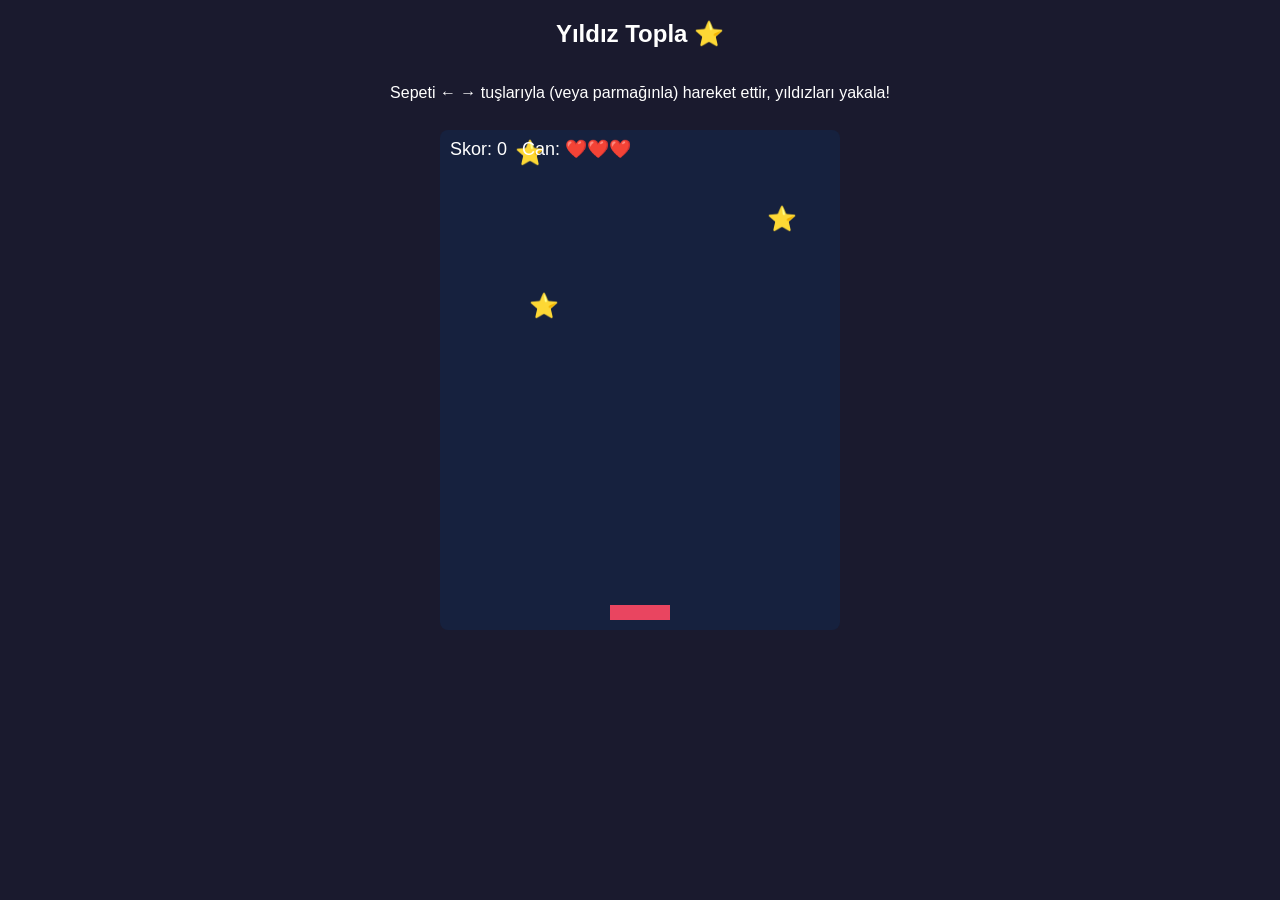
==== index.html @ 7defaff0 "İlk oyun: Yıldız Topla Co-Authored-By: Claude Opus 5.5 <noreply@anthropic.com> Claude-Session: https" ====
<!doctype html>
<html lang="tr">
<head>
<meta charset="utf-8">
<meta name="viewport" content="width=device-width, initial-scale=1">
<title>Oyun</title>
<style>
  body { margin:0; background:#1a1a2e; color:#fff; font-family:sans-serif; display:flex; flex-direction:column; align-items:center; }
  canvas { background:#16213e; border-radius:8px; margin-top:12px; max-width:100%; touch-action:none; }
</style>
</head>
<body>
<h2>Yıldız Topla ⭐</h2>
<p>Sepeti ← → tuşlarıyla (veya parmağınla) hareket ettir, yıldızları yakala!</p>
<canvas id="c" width="400" height="500"></canvas>
<script>
const c = document.getElementById('c'), ctx = c.getContext('2d');
let x = 170, skor = 0, can = 3, yildizlar = [], tuslar = {};
addEventListener('keydown', e => tuslar[e.key] = true);
addEventListener('keyup', e => tuslar[e.key] = false);
c.addEventListener('pointermove', e => { const r = c.getBoundingClientRect(); x = (e.clientX - r.left) * c.width / r.width - 30; });
function dongu() {
  if (tuslar.ArrowLeft) x -= 6;
  if (tuslar.ArrowRight) x += 6;
  x = Math.max(0, Math.min(340, x));
  if (Math.random() < 0.03) yildizlar.push({ x: Math.random() * 380 + 10, y: 0, h: 2 + Math.random() * 2 + skor / 20 });
  ctx.clearRect(0, 0, 400, 500);
  ctx.font = '24px sans-serif';
  yildizlar.forEach(s => { s.y += s.h; ctx.fillText('⭐', s.x - 12, s.y); });
  yildizlar = yildizlar.filter(s => {
    if (s.y > 470 && s.y < 490 && s.x > x && s.x < x + 60) { skor++; return false; }
    if (s.y > 500) { can--; return false; }
    return true;
  });
  ctx.fillStyle = '#e94560'; ctx.fillRect(x, 475, 60, 15);
  ctx.fillStyle = '#fff'; ctx.font = '18px sans-serif';
  ctx.fillText('Skor: ' + skor + '   Can: ' + '❤️'.repeat(Math.max(0, can)), 10, 25);
  if (can <= 0) {
    ctx.font = '32px sans-serif'; ctx.fillText('Oyun Bitti!', 120, 240);
    ctx.font = '18px sans-serif'; ctx.fillText('Tekrar için tıkla', 135, 275);
    c.onclick = () => { skor = 0; can = 3; yildizlar = []; c.onclick = null; requestAnimationFrame(dongu); };
    return;
  }
  requestAnimationFrame(dongu);
}
dongu();
</script>
</body>
</html>
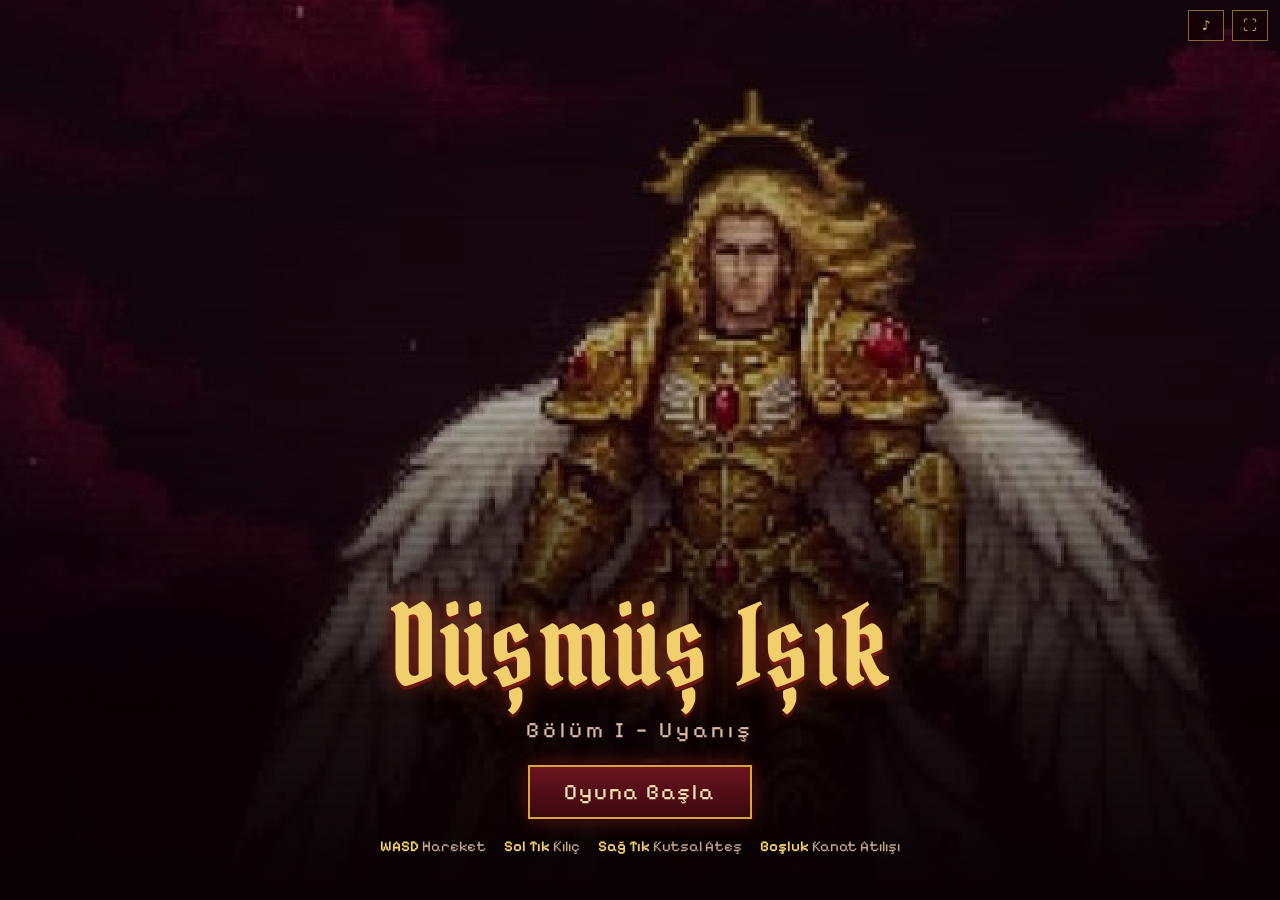
==== commit 7192f491: "Düşmüş Işık: izometrik aksiyon RPG ilk bölüm (giriş sinematiği + ilk harita) Co-Authored-By: Claude " ====
--- a/index.html
+++ b/index.html
@@ -2,48 +2,98 @@
 <html lang="tr">
 <head>
 <meta charset="utf-8">
-<meta name="viewport" content="width=device-width, initial-scale=1">
-<title>Oyun</title>
-<style>
-  body { margin:0; background:#1a1a2e; color:#fff; font-family:sans-serif; display:flex; flex-direction:column; align-items:center; }
-  canvas { background:#16213e; border-radius:8px; margin-top:12px; max-width:100%; touch-action:none; }
-</style>
+<meta name="viewport" content="width=device-width, initial-scale=1, maximum-scale=1, user-scalable=no, viewport-fit=cover">
+<meta name="theme-color" content="#120308">
+<meta name="mobile-web-app-capable" content="yes">
+<meta name="apple-mobile-web-app-capable" content="yes">
+<title>Düşmüş Işık</title>
+<link rel="preconnect" href="https://fonts.googleapis.com">
+<link rel="preconnect" href="https://fonts.gstatic.com" crossorigin>
+<link href="https://fonts.googleapis.com/css2?family=Pirata+One&family=Pixelify+Sans:wght@400;600&display=swap" rel="stylesheet">
+<link rel="stylesheet" href="style.css">
 </head>
 <body>
-<h2>Yıldız Topla ⭐</h2>
-<p>Sepeti ← → tuşlarıyla (veya parmağınla) hareket ettir, yıldızları yakala!</p>
-<canvas id="c" width="400" height="500"></canvas>
-<script>
-const c = document.getElementById('c'), ctx = c.getContext('2d');
-let x = 170, skor = 0, can = 3, yildizlar = [], tuslar = {};
-addEventListener('keydown', e => tuslar[e.key] = true);
-addEventListener('keyup', e => tuslar[e.key] = false);
-c.addEventListener('pointermove', e => { const r = c.getBoundingClientRect(); x = (e.clientX - r.left) * c.width / r.width - 30; });
-function dongu() {
-  if (tuslar.ArrowLeft) x -= 6;
-  if (tuslar.ArrowRight) x += 6;
-  x = Math.max(0, Math.min(340, x));
-  if (Math.random() < 0.03) yildizlar.push({ x: Math.random() * 380 + 10, y: 0, h: 2 + Math.random() * 2 + skor / 20 });
-  ctx.clearRect(0, 0, 400, 500);
-  ctx.font = '24px sans-serif';
-  yildizlar.forEach(s => { s.y += s.h; ctx.fillText('⭐', s.x - 12, s.y); });
-  yildizlar = yildizlar.filter(s => {
-    if (s.y > 470 && s.y < 490 && s.x > x && s.x < x + 60) { skor++; return false; }
-    if (s.y > 500) { can--; return false; }
-    return true;
-  });
-  ctx.fillStyle = '#e94560'; ctx.fillRect(x, 475, 60, 15);
-  ctx.fillStyle = '#fff'; ctx.font = '18px sans-serif';
-  ctx.fillText('Skor: ' + skor + '   Can: ' + '❤️'.repeat(Math.max(0, can)), 10, 25);
-  if (can <= 0) {
-    ctx.font = '32px sans-serif'; ctx.fillText('Oyun Bitti!', 120, 240);
-    ctx.font = '18px sans-serif'; ctx.fillText('Tekrar için tıkla', 135, 275);
-    c.onclick = () => { skor = 0; can = 3; yildizlar = []; c.onclick = null; requestAnimationFrame(dongu); };
-    return;
-  }
-  requestAnimationFrame(dongu);
-}
-dongu();
-</script>
+<canvas id="game"></canvas>
+
+<!-- Başlık ekranı -->
+<div id="title" class="screen">
+  <div class="title-art"></div>
+  <div class="title-inner">
+    <h1>Düşmüş Işık</h1>
+    <p class="sub">Bölüm I — Uyanış</p>
+    <button id="btn-start" class="btn">Oyuna Başla</button>
+    <div class="controls-info pc-only">
+      <span><b>WASD</b> Hareket</span>
+      <span><b>Sol Tık</b> Kılıç</span>
+      <span><b>Sağ Tık</b> Kutsal Ateş</span>
+      <span><b>Boşluk</b> Kanat Atılışı</span>
+    </div>
+    <div class="controls-info touch-only">
+      <span>Sol taraf: Hareket</span>
+      <span>Sağ tuşlar: Kılıç · Ateş · Atılış</span>
+      <span>En iyi deneyim için telefonu yan çevir</span>
+    </div>
+  </div>
+</div>
+
+<!-- Sinematik yazı -->
+<div id="cine-text"></div>
+<div id="title-card"><h2>Düşmüş Işık</h2><p>Bölüm I — Uyanış</p></div>
+<div id="banner"></div>
+
+<!-- Diyalog -->
+<div id="dialog">
+  <img id="dlg-portrait" src="assets/portrait.png" alt="">
+  <div class="dlg-body">
+    <div id="dlg-name"></div>
+    <div id="dlg-text"></div>
+    <div class="dlg-next">▼</div>
+  </div>
+</div>
+
+<!-- HUD -->
+<div id="hud">
+  <div id="objective"></div>
+  <div id="tip"></div>
+  <div id="boss">
+    <div id="boss-name">Kanlı Bekçi</div>
+    <div id="boss-bar"><div id="boss-fill"></div></div>
+  </div>
+</div>
+
+<div id="top-buttons">
+  <button id="btn-skip" class="icon-btn">Geç ▸▸</button>
+  <button id="btn-mute" class="icon-btn" title="Ses">♪</button>
+  <button id="btn-full" class="icon-btn" title="Tam ekran">⛶</button>
+</div>
+
+<!-- Dokunmatik kontroller -->
+<div id="touch">
+  <div id="joy"><div id="joy-knob"></div></div>
+  <div id="tbtns">
+    <button id="t-sword" class="tbtn big">⚔</button>
+    <button id="t-fire" class="tbtn">✹</button>
+    <button id="t-dash" class="tbtn small">➶</button>
+  </div>
+</div>
+
+<!-- Ölüm / Son -->
+<div id="dead" class="screen overlay">
+  <h2>Düştün</h2>
+  <p>Ama ışık henüz sönmedi...</p>
+  <button id="btn-respawn" class="btn">Yeniden Doğ</button>
+</div>
+<div id="end" class="screen overlay">
+  <h2>Bölüm I Sonu</h2>
+  <p class="sub">Devam edecek...</p>
+  <p id="end-stats"></p>
+  <button id="btn-again" class="btn">Tekrar Oyna</button>
+</div>
+<div id="pause" class="screen overlay">
+  <h2>Duraklatıldı</h2>
+  <button id="btn-resume" class="btn">Devam Et</button>
+</div>
+
+<script src="js/game.js"></script>
 </body>
 </html>
--- a/style.css
+++ b/style.css
@@ -0,0 +1,145 @@
+* { box-sizing: border-box; -webkit-tap-highlight-color: transparent; }
+html, body {
+  margin: 0; padding: 0; width: 100%; height: 100%; overflow: hidden;
+  background: #0b0205; color: #f1e6d0;
+  font-family: 'Pixelify Sans', monospace;
+  user-select: none; -webkit-user-select: none; touch-action: none;
+}
+#game {
+  position: fixed; left: 0; top: 0;
+  image-rendering: pixelated; image-rendering: crisp-edges;
+  cursor: crosshair;
+}
+button { font-family: inherit; }
+
+/* ---------- Ekranlar ---------- */
+.screen {
+  position: fixed; inset: 0; display: none;
+  flex-direction: column; align-items: center; justify-content: center;
+  text-align: center; z-index: 20;
+}
+.screen.show { display: flex; }
+.overlay { background: radial-gradient(ellipse at center, rgba(40,0,8,.75), rgba(5,0,2,.95)); }
+.overlay h2 { font-family: 'Pirata One', serif; font-size: clamp(42px, 9vw, 84px); margin: 0; color: #e8c66a;
+  text-shadow: 0 0 18px rgba(255,60,40,.6), 0 3px 0 #3a0a0a; letter-spacing: 2px; }
+.overlay p { font-size: clamp(14px, 2.5vw, 20px); color: #cfb79a; margin: 8px 0 20px; }
+
+#title { background: #0b0205; }
+#title .title-art {
+  position: absolute; inset: 0;
+  background: url('assets/title.jpg') center 30% / cover no-repeat;
+  image-rendering: pixelated; filter: saturate(1.05) brightness(.8);
+}
+#title .title-art::after {
+  content: ''; position: absolute; inset: 0;
+  background: linear-gradient(to bottom, rgba(10,0,4,.1) 0%, rgba(10,0,4,.15) 45%, rgba(10,0,4,.92) 78%, #0b0205 100%);
+}
+#title .title-inner { position: absolute; bottom: 5vh; left: 0; right: 0; padding: 0 16px; }
+#title h1 {
+  font-family: 'Pirata One', serif; font-weight: 400; margin: 0;
+  font-size: clamp(48px, 11vw, 110px); color: #f1cf6c; letter-spacing: 3px;
+  text-shadow: 0 0 24px rgba(255,80,40,.55), 0 4px 0 #4a0c0c, 0 8px 18px #000;
+}
+#title .sub { margin: 0 0 22px; font-size: clamp(15px, 2.6vw, 22px); color: #d9b9a0; letter-spacing: 4px; }
+
+.btn {
+  font-size: clamp(16px, 2.6vw, 22px); padding: 12px 34px; cursor: pointer;
+  color: #fbe7b0; background: linear-gradient(#6b1420, #3a070e);
+  border: 2px solid #d6a640; box-shadow: 0 0 0 2px #2a0508, 0 0 20px rgba(255,70,40,.35);
+  letter-spacing: 2px; transition: transform .1s, filter .1s;
+}
+.btn:hover { filter: brightness(1.25); transform: scale(1.04); }
+.btn:active { transform: scale(.97); }
+
+.controls-info { margin-top: 18px; display: flex; flex-wrap: wrap; justify-content: center; gap: 8px 18px;
+  font-size: clamp(12px, 1.9vw, 15px); color: #c4a88c; }
+.controls-info b { color: #f1cf6c; font-weight: 600; }
+.touch-only { display: none; }
+body.touch .touch-only { display: flex; }
+body.touch .pc-only { display: none; }
+
+/* ---------- Sinematik ---------- */
+#cine-text {
+  position: fixed; left: 0; right: 0; top: 42%; text-align: center; z-index: 15;
+  font-size: clamp(20px, 4vw, 36px); color: #e9d6b8; letter-spacing: 3px;
+  opacity: 0; transition: opacity 1s; pointer-events: none; padding: 0 16px;
+  text-shadow: 0 0 12px rgba(255,60,40,.5);
+}
+#cine-text.show { opacity: 1; }
+#cine-text.red { color: #ff5a5a; }
+
+#title-card { position: fixed; inset: 0; display: flex; flex-direction: column; align-items: center; justify-content: center;
+  z-index: 15; opacity: 0; transition: opacity 1.4s; pointer-events: none; }
+#title-card.show { opacity: 1; }
+#title-card h2 { font-family: 'Pirata One', serif; font-weight: 400; margin: 0; font-size: clamp(54px, 12vw, 120px);
+  color: #f1cf6c; text-shadow: 0 0 30px rgba(255,80,40,.7), 0 5px 0 #4a0c0c; }
+#title-card p { margin: 4px 0 0; letter-spacing: 6px; color: #e0c3a8; font-size: clamp(14px, 2.8vw, 24px); }
+
+#banner { position: fixed; top: 16%; left: 0; right: 0; text-align: center; z-index: 12; pointer-events: none;
+  font-family: 'Pirata One', serif; font-size: clamp(28px, 6vw, 54px); color: #e8c66a;
+  text-shadow: 0 0 16px rgba(255,50,30,.6), 0 3px 0 #300; opacity: 0; transition: opacity 1.2s; padding: 0 16px; }
+#banner.show { opacity: 1; }
+
+/* ---------- Diyalog ---------- */
+#dialog {
+  position: fixed; left: 50%; transform: translateX(-50%); bottom: max(16px, env(safe-area-inset-bottom));
+  width: min(760px, calc(100% - 32px)); display: none; gap: 14px; align-items: flex-start;
+  background: linear-gradient(rgba(30,4,10,.94), rgba(14,2,6,.96));
+  border: 2px solid #b8893a; box-shadow: 0 0 0 2px #1a0306, 0 0 30px rgba(0,0,0,.8);
+  padding: 12px; z-index: 18; cursor: pointer;
+}
+#dialog.show { display: flex; }
+#dlg-portrait { width: clamp(64px, 12vw, 96px); height: auto; aspect-ratio: 1; image-rendering: pixelated;
+  border: 2px solid #d6a640; flex-shrink: 0; background: #000; }
+#dlg-portrait.hidden { visibility: hidden; width: 0; border: 0; }
+#dialog.whisper #dlg-portrait { filter: grayscale(1) brightness(.2) sepia(1) hue-rotate(-40deg) saturate(6); }
+.dlg-body { flex: 1; min-width: 0; }
+#dlg-name { color: #f1cf6c; font-weight: 600; letter-spacing: 2px; margin-bottom: 6px; font-size: clamp(14px, 2.2vw, 18px); }
+#dialog.whisper #dlg-name { color: #ff5a5a; }
+#dlg-text { font-size: clamp(15px, 2.4vw, 20px); line-height: 1.4; min-height: 2.8em; color: #efe2cb; }
+#dialog.whisper #dlg-text { color: #ffb0a8; font-style: italic; }
+.dlg-next { text-align: right; color: #d6a640; font-size: 12px; animation: blink 1s infinite; }
+@keyframes blink { 50% { opacity: .2; } }
+
+/* ---------- HUD ---------- */
+#hud { position: fixed; inset: 0; pointer-events: none; z-index: 10; display: none; }
+#hud.show { display: block; }
+#objective { position: absolute; top: max(12px, env(safe-area-inset-top)); left: 16px; font-size: clamp(12px, 1.8vw, 16px);
+  color: #e8d2b0; text-shadow: 0 2px 0 #000, 0 0 8px #000; max-width: 55%; }
+body.touch #objective { top: max(76px, calc(env(safe-area-inset-top) + 66px)); }
+#objective::before { content: '◆ '; color: #d6a640; }
+#tip { position: absolute; top: 30%; left: 0; right: 0; text-align: center; font-size: clamp(13px, 2vw, 17px);
+  color: #f3e2c0; text-shadow: 0 2px 0 #000, 0 0 10px #000; opacity: 0; transition: opacity .8s; padding: 0 16px; }
+#tip.show { opacity: 1; }
+#tip b { color: #f1cf6c; }
+#boss { position: absolute; top: max(44px, calc(env(safe-area-inset-top) + 34px)); left: 50%; transform: translateX(-50%);
+  width: min(460px, 70%); text-align: center; display: none; }
+#boss.show { display: block; }
+#boss-name { font-family: 'Pirata One', serif; font-size: clamp(18px, 3vw, 26px); color: #ff6a5a; text-shadow: 0 2px 0 #000; }
+#boss-bar { height: 10px; border: 2px solid #8a6a2a; background: #1a0205; box-shadow: 0 0 0 2px #000; }
+#boss-fill { height: 100%; width: 100%; background: linear-gradient(#e0303a, #7a0a14); transition: width .15s; }
+
+#top-buttons { position: fixed; top: max(10px, env(safe-area-inset-top)); right: 12px; z-index: 25; display: flex; gap: 8px; }
+.icon-btn { background: rgba(20,2,6,.7); color: #e8c66a; border: 1px solid #8a6a2a; padding: 6px 10px;
+  font-size: 14px; cursor: pointer; min-width: 36px; }
+#btn-skip { display: none; }
+#btn-skip.show { display: block; }
+
+/* ---------- Dokunmatik ---------- */
+#touch { position: fixed; inset: 0; pointer-events: none; z-index: 11; display: none; }
+body.touch #touch.show { display: block; }
+#joy { position: absolute; width: 130px; height: 130px; border-radius: 50%;
+  border: 2px solid rgba(214,166,64,.45); background: rgba(40,5,10,.35);
+  left: 28px; bottom: max(28px, env(safe-area-inset-bottom)); opacity: .8; }
+#joy-knob { position: absolute; width: 56px; height: 56px; border-radius: 50%; left: 37px; top: 37px;
+  background: radial-gradient(circle at 40% 35%, #f6d36b, #9a6a1c); box-shadow: 0 0 12px rgba(255,200,80,.5); }
+#tbtns { position: absolute; right: max(20px, env(safe-area-inset-right)); bottom: max(24px, env(safe-area-inset-bottom));
+  width: 200px; height: 190px; pointer-events: none; }
+.tbtn { position: absolute; pointer-events: auto; border-radius: 50%; border: 2px solid #d6a640;
+  background: radial-gradient(circle at 40% 35%, rgba(120,20,30,.9), rgba(40,4,10,.9)); color: #f6d36b;
+  font-size: 28px; width: 70px; height: 70px; box-shadow: 0 0 14px rgba(0,0,0,.6); touch-action: none; }
+.tbtn.big { width: 92px; height: 92px; font-size: 40px; right: 0; bottom: 0; }
+#t-fire { right: 100px; bottom: 6px; }
+#t-dash { right: 14px; bottom: 104px; }
+.tbtn.small { width: 58px; height: 58px; font-size: 24px; }
+.tbtn.active { filter: brightness(1.6); transform: scale(.94); }
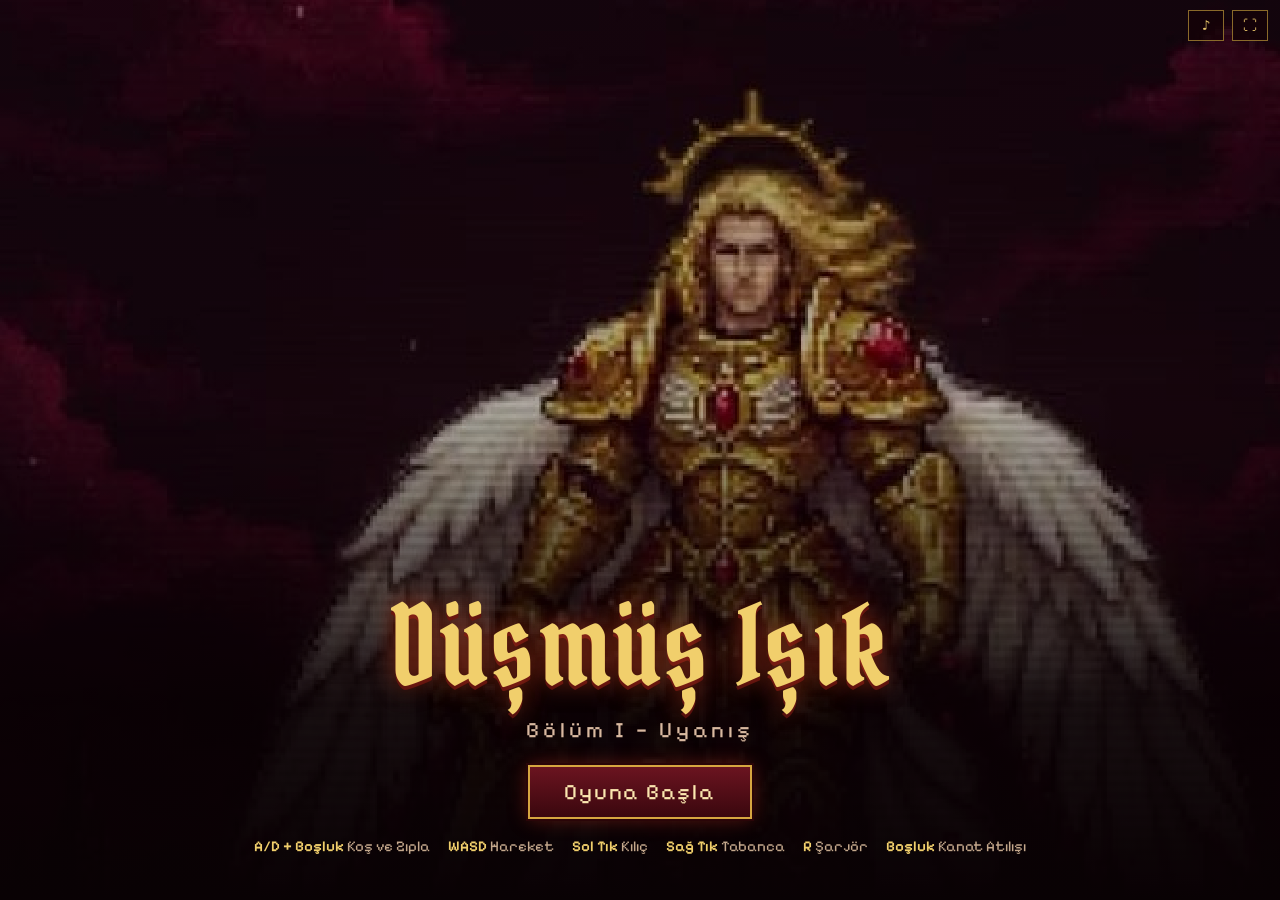
==== commit 5a66f173: "Platform prologu (yağmur, nehir, mağara, bebeklik sahnesi) ve tabanca Co-Authored-By: Claude Opus 5." ====
--- a/index.html
+++ b/index.html
@@ -23,14 +23,16 @@
     <p class="sub">Bölüm I — Uyanış</p>
     <button id="btn-start" class="btn">Oyuna Başla</button>
     <div class="controls-info pc-only">
+      <span><b>A/D + Boşluk</b> Koş ve Zıpla</span>
       <span><b>WASD</b> Hareket</span>
       <span><b>Sol Tık</b> Kılıç</span>
-      <span><b>Sağ Tık</b> Kutsal Ateş</span>
+      <span><b>Sağ Tık</b> Tabanca</span>
+      <span><b>R</b> Şarjör</span>
       <span><b>Boşluk</b> Kanat Atılışı</span>
     </div>
     <div class="controls-info touch-only">
       <span>Sol taraf: Hareket</span>
-      <span>Sağ tuşlar: Kılıç · Ateş · Atılış</span>
+      <span>Sağ tuşlar: Zıpla · Kılıç · Tabanca · Atılış</span>
       <span>En iyi deneyim için telefonu yan çevir</span>
     </div>
   </div>
@@ -40,6 +42,7 @@
 <div id="cine-text"></div>
 <div id="title-card"><h2>Düşmüş Işık</h2><p>Bölüm I — Uyanış</p></div>
 <div id="banner"></div>
+<div id="bubble"></div>
 
 <!-- Diyalog -->
 <div id="dialog">
@@ -72,8 +75,9 @@
   <div id="joy"><div id="joy-knob"></div></div>
   <div id="tbtns">
     <button id="t-sword" class="tbtn big">⚔</button>
-    <button id="t-fire" class="tbtn">✹</button>
+    <button id="t-fire" class="tbtn">⌖</button>
     <button id="t-dash" class="tbtn small">➶</button>
+    <button id="t-jump" class="tbtn big">⤒</button>
   </div>
 </div>
 
--- a/style.css
+++ b/style.css
@@ -143,3 +143,15 @@
 #t-dash { right: 14px; bottom: 104px; }
 .tbtn.small { width: 58px; height: 58px; font-size: 24px; }
 .tbtn.active { filter: brightness(1.6); transform: scale(.94); }
+
+/* ---------- Prolog ---------- */
+#bubble { position: fixed; z-index: 13; transform: translate(-50%, -100%); max-width: 220px; pointer-events: none;
+  background: rgba(14,18,24,.92); color: #e6eef0; border: 2px solid #6a8a7a; padding: 6px 10px;
+  font-size: clamp(12px, 1.8vw, 15px); line-height: 1.3; opacity: 0; transition: opacity .3s; text-align: center; }
+#bubble.show { opacity: 1; }
+#bubble::after { content: ''; position: absolute; left: 50%; bottom: -8px; transform: translateX(-50%);
+  border: 6px solid transparent; border-top-color: #6a8a7a; }
+#dialog.friend #dlg-name { color: #9ad0b0; }
+#t-jump { display: none; }
+#touch.plat #t-sword, #touch.plat #t-fire, #touch.plat #t-dash { display: none; }
+#touch.plat #t-jump { display: block; right: 0; bottom: 0; }
